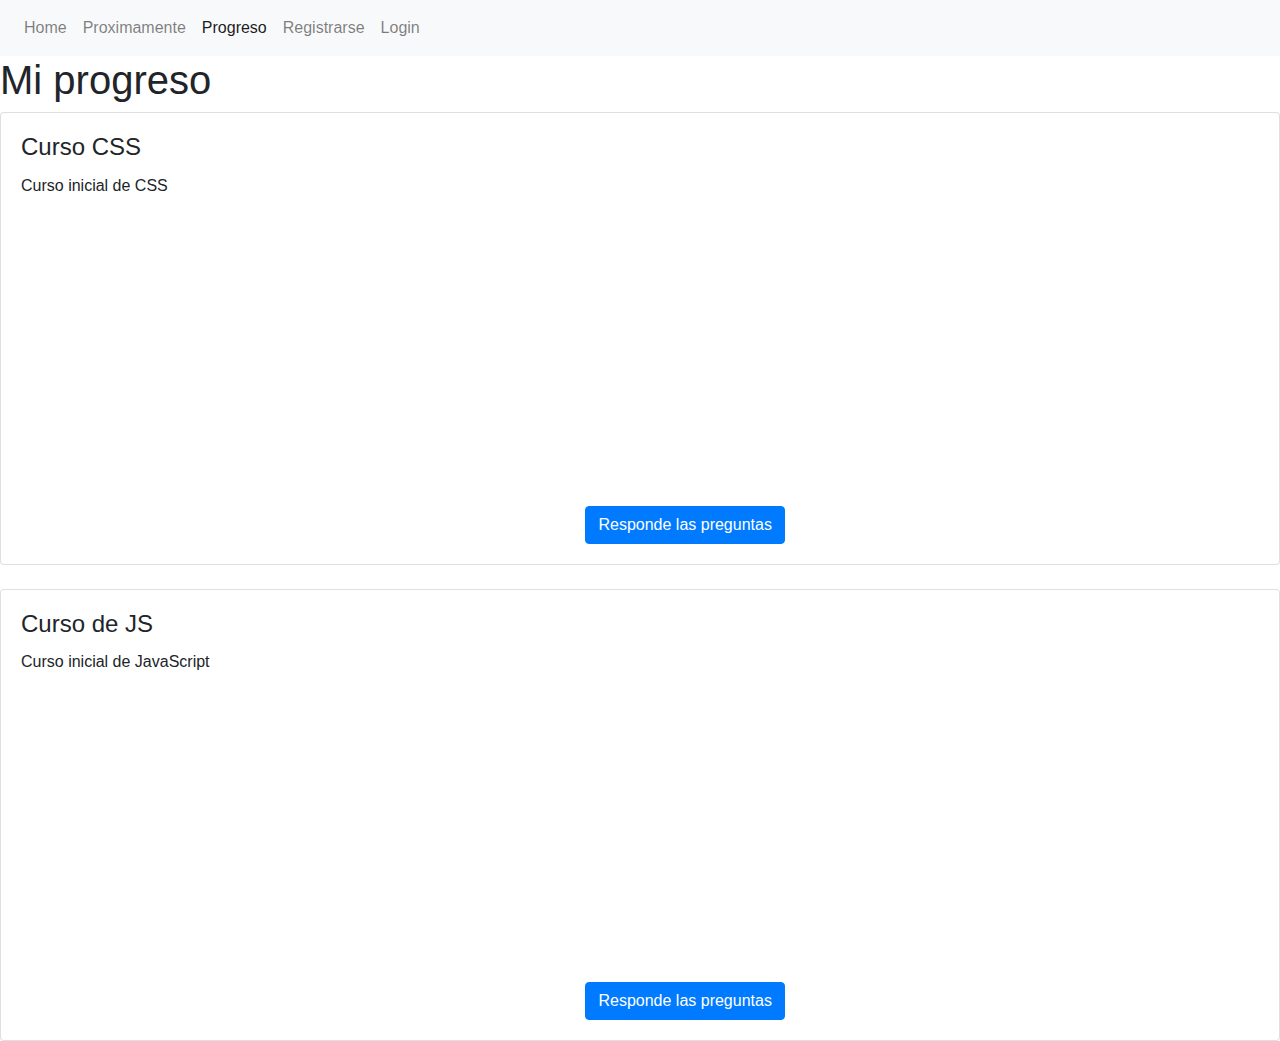
==== Progreso.html @ b8e71a16 "subimos lo que teniamos hasta el momento y lo que agregue" ====
<!DOCTYPE html>
<html lang="en">

<head>
  <meta charset="UTF-8">
  <meta name="viewport" content="width=device-width, initial-scale=1.0">
  <title>Tabúagency</title>
  <link rel="stylesheet" href="estilos.css">
  <link rel="stylesheet" href="https://stackpath.bootstrapcdn.com/bootstrap/4.5.2/css/bootstrap.min.css">
  <script src="https://code.jquery.com/jquery-3.5.1.slim.min.js"></script>
  <script src="https://cdn.jsdelivr.net/npm/@popperjs/core@2.9.3/dist/umd/popper.min.js"></script>
  <script src="https://stackpath.bootstrapcdn.com/bootstrap/4.5.2/js/bootstrap.min.js"></script>
</head>

<body>
  <nav class="navbar navbar-expand-md navbar-light bg-light">
    <button class="navbar-toggler" type="button" data-toggle="collapse" data-target="#navbarNav"
      aria-controls="navbarNav" aria-expanded="false" aria-label="Toggle navigation">
      <span class="navbar-toggler-icon"></span>
    </button>
    <div class="collapse navbar-collapse" id="navbarNav">
      <ul class="navbar-nav">
        <li class="nav-item">
          <a class="nav-link" href="index.html">Home</a>
        </li>
        <li class="nav-item">
          <a class="nav-link" href="Proximamente.html">Proximamente</a>
        </li>
        <li class="nav-item active">
          <a class="nav-link" href="Progreso.html">Progreso</a>
        </li>
        <li class="nav-item">
          <a class="nav-link" href="Register.html">Registrarse</a>
        </li>
        <li class="nav-item">
          <a class="nav-link" href="Login.html">Login</a>
        </li>
      </ul>
    </div>
  </nav>
  <main>
    <!--Progreso con porcentaje de los cursos-->
    <h1>Mi progreso</h1>

    <div class="card">
      <div class="card-body">
        <h4 class="card-title">Curso CSS</h4>
        <p class="card-text">Curso inicial de CSS</p>
        <iframe width="560" height="315" src="https://www.youtube.com/embed/-oK6zL01fNM?si=TJGWNVWW1oMMwbDD"
          title="YouTube video player" frameborder="0"
          allow="accelerometer; autoplay; clipboard-write; encrypted-media; gyroscope; picture-in-picture; web-share"
          allowfullscreen></iframe>
        <button type="button" class="btn btn-primary" onclick="mostrarFormulario('formulario1')">Responde las
          preguntas</button>
        <div id="formulario1" style="display: none;">
          <form id="preguntasForm1">
            <p>Pregunta 1</p>
            <input type="radio" name="pregunta1" value="1"> Opción 1<br>
            <input type="radio" name="pregunta1" value="2"> Opción 2<br>
            <p>Pregunta 2</p>
            <input type="radio" name="pregunta2" value="1"> Opción 1<br>
            <input type="radio" name="pregunta2" value="2"> Opción 2<br>
            <button type="button" class="btn-sm btn-success" onclick="calcularCalificacion('preguntasForm1')">Calcular
              Calificación</button>
            <button type="button" class="btn-sm btn-info" onclick="cerrarFormulario('formulario1')">Cerrar</button>
          </form>
        </div>
        <p id="calificacionpreguntasForm1" style="display: none;">Tu calificación es: <span
            id="resultadopreguntasForm1"></span></p>
      </div>
    </div>
    <br>
    <div class="card">
      <div class="card-body">
        <h4 class="card-title">Curso de JS</h4>
        <p class="card-text">Curso inicial de JavaScript</p>
        <iframe width="560" height="315" src="https://www.youtube.com/embed/2SetvwBV-SU?si=4s2moqYMc_RZ15z8"
          title="YouTube video player" frameborder="0"
          allow="accelerometer; autoplay; clipboard-write; encrypted-media; gyroscope; picture-in-picture; web-share"
          allowfullscreen></iframe>
        <button type="button" class="btn btn-primary" onclick="mostrarFormulario('formulario2')">Responde las
          preguntas</button>
        <div id="formulario2" style="display: none;">
          <form id="preguntasForm2">
            <p>Pregunta 1</p>
            <input type="radio" name="pregunta1" value="1"> Opción 1<br>
            <input type="radio" name="pregunta1" value="2"> Opción 2<br>
            <p>Pregunta 2</p>
            <input type="radio" name="pregunta2" value="1"> Opción 1<br>
            <input type="radio" name="pregunta2" value="2"> Opción 2<br>
            <button type="button" class="btn-sm btn-success" onclick="calcularCalificacion('preguntasForm2')">Calcular
              Calificación</button>

            <button type="button" class="btn-sm btn-info" onclick="cerrarFormulario('formulario2')">Cerrar</button>
          </form>
        </div>
        <p id="calificacionpreguntasForm2" style="display: none;">Tu calificación es: <span
            id="resultadopreguntasForm2"></span></p>
      </div>
    </div>

  </main>

</body>
<script src="manejador.js"></script>


</html>
---- estilos.css ----
.carousel-inner img {
    width: 90%;
    height: 300px;
    /* Tamaño fijo para todas las imágenes */
    object-fit: cover;
    /* Para ajustar las imágenes manteniendo su relación de aspecto */
}

.my-margin-left {
    margin-left: auto;
}

#btnConfirmar {
    margin-left: 70%;
}

#btnIngresar {
    margin-left: 70%;
}
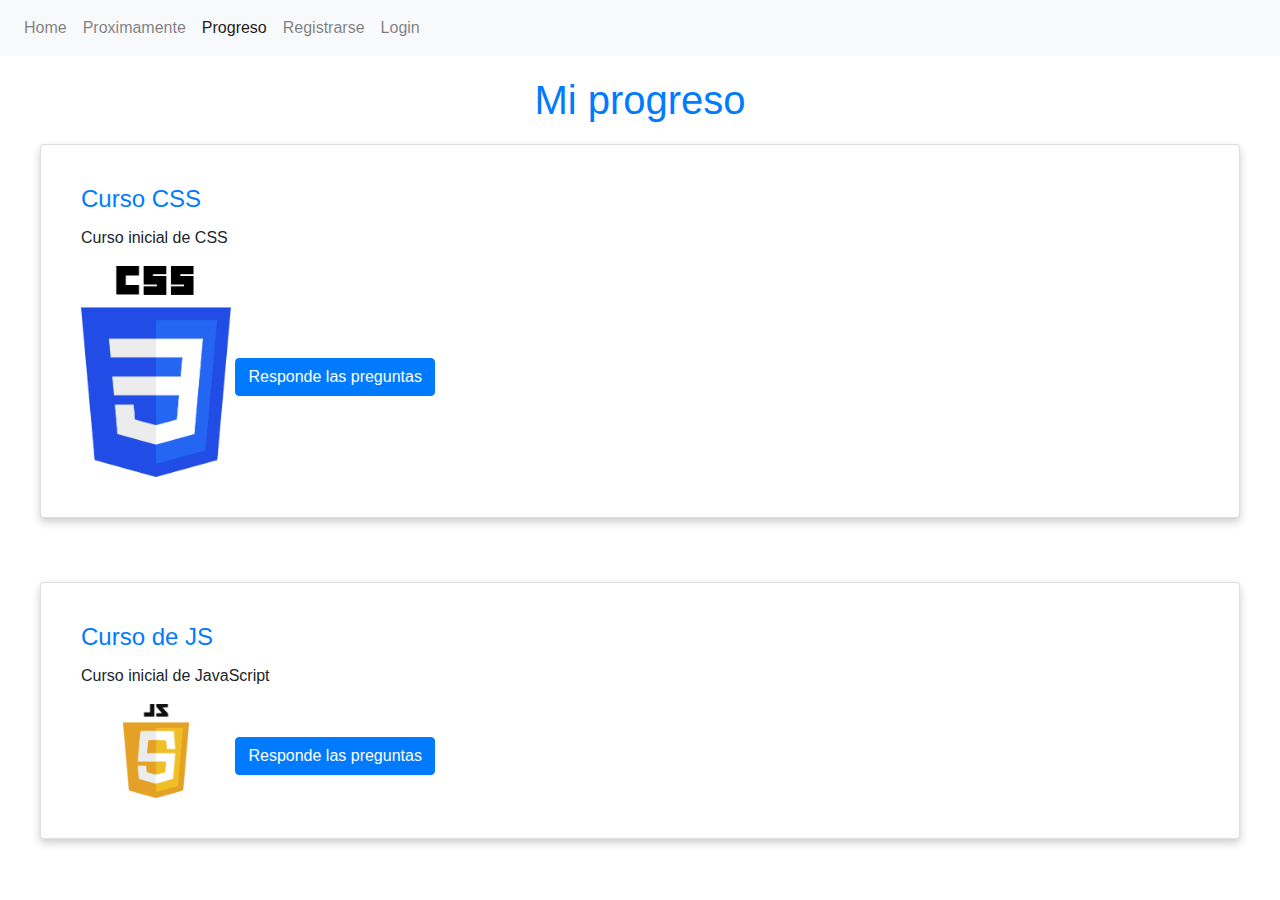
==== commit 880bd2f6: "agregamos logo, quitamos video embebido" ====
--- a/Progreso.html
+++ b/Progreso.html
@@ -46,10 +46,8 @@
       <div class="card-body">
         <h4 class="card-title">Curso CSS</h4>
         <p class="card-text">Curso inicial de CSS</p>
-        <iframe width="560" height="315" src="https://www.youtube.com/embed/-oK6zL01fNM?si=TJGWNVWW1oMMwbDD"
-          title="YouTube video player" frameborder="0"
-          allow="accelerometer; autoplay; clipboard-write; encrypted-media; gyroscope; picture-in-picture; web-share"
-          allowfullscreen></iframe>
+        <a class="video-link" href="https://www.youtube.com/watch?v=K3xmRF8ab1o&t=3s&ab_channel=jonmircha"><img
+            class="logo" src="src/images/css_logo.png" alt="logo de css"></a>
         <button type="button" class="btn btn-primary" onclick="mostrarFormulario('formulario1')">Responde las
           preguntas</button>
         <div id="formulario1" style="display: none;">
@@ -74,10 +72,8 @@
       <div class="card-body">
         <h4 class="card-title">Curso de JS</h4>
         <p class="card-text">Curso inicial de JavaScript</p>
-        <iframe width="560" height="315" src="https://www.youtube.com/embed/2SetvwBV-SU?si=4s2moqYMc_RZ15z8"
-          title="YouTube video player" frameborder="0"
-          allow="accelerometer; autoplay; clipboard-write; encrypted-media; gyroscope; picture-in-picture; web-share"
-          allowfullscreen></iframe>
+        <a class="video-link" href="https://www.youtube.com/watch?v=-oK6zL01fNM&t=420s&ab_channel=jonmircha"><img
+            class="logo" src="src/images/js_logo.png" alt="logo javascript"></a>
         <button type="button" class="btn btn-primary" onclick="mostrarFormulario('formulario2')">Responde las
           preguntas</button>
         <div id="formulario2" style="display: none;">
--- a/estilos.css
+++ b/estilos.css
@@ -1,19 +1,131 @@
 .carousel-inner img {
-    width: 90%;
-    height: 300px;
-    /* Tamaño fijo para todas las imágenes */
-    object-fit: cover;
-    /* Para ajustar las imágenes manteniendo su relación de aspecto */
+  width: 90%;
+  height: 300px;
+  /* Tamaño fijo para todas las imágenes */
+  object-fit: cover;
+  /* Para ajustar las imágenes manteniendo su relación de aspecto */
 }
 
 .my-margin-left {
-    margin-left: auto;
+  margin-left: auto;
 }
 
 #btnConfirmar {
-    margin-left: 70%;
+  margin-left: 70%;
 }
 
 #btnIngresar {
-    margin-left: 70%;
+  margin-left: 70%;
+}
+
+h1 {
+  color: #003975;
+}
+
+
+h2 {
+  color: #000000;
+}
+
+
+.btn-success {
+  background-color: #28A745;
+  border-color: #28A745;
+}
+
+
+.btn-light {
+  background-color: #F8F9FA;
+  border-color: #F8F9FA;
+}
+
+.form-group {
+  margin-bottom: 20px;
+}
+
+
+
+.nav-link {
+  color: #000000;
+}
+
+
+.navbar {
+  background-color: #f8f9fa;
+}
+
+body {
+  font-family: Arial, sans-serif;
+}
+
+
+h1 {
+  text-align: center;
+  color: #007BFF;
+  margin-top: 20px;
+}
+
+
+.card-title {
+  color: #007BFF;
+}
+
+
+.btn-primary {
+  margin-top: 10px;
+}
+
+
+form {
+  margin-top: 10px;
+}
+
+
+button.btn-sm {
+  margin-top: 10px;
+}
+
+
+.navbar {
+  background-color: #f8f9fa;
+}
+
+
+.card {
+  margin: 20px;
+  padding: 20px;
+  box-shadow: 0 4px 8px 0 rgba(0, 0, 0, 0.2);
+  transition: 0.3s;
+}
+
+.card:hover {
+  box-shadow: 0 8px 16px 0 rgba(0, 0, 0, 0.2);
+}
+
+
+main {
+  padding: 20px;
+}
+
+/* Estilos para dispositivos móviles */
+.video-link {
+  display: block;
+  text-align: center;
+}
+
+.logo {
+  width: 80%;
+  max-width: 200px;
+}
+
+/* Estilos para pantallas más grandes (escritorio) */
+@media (min-width: 768px) {
+  .video-link {
+    display: inline-block;
+  }
+
+  .logo {
+    width: 150px;
+    max-width: none;
+  }
 }